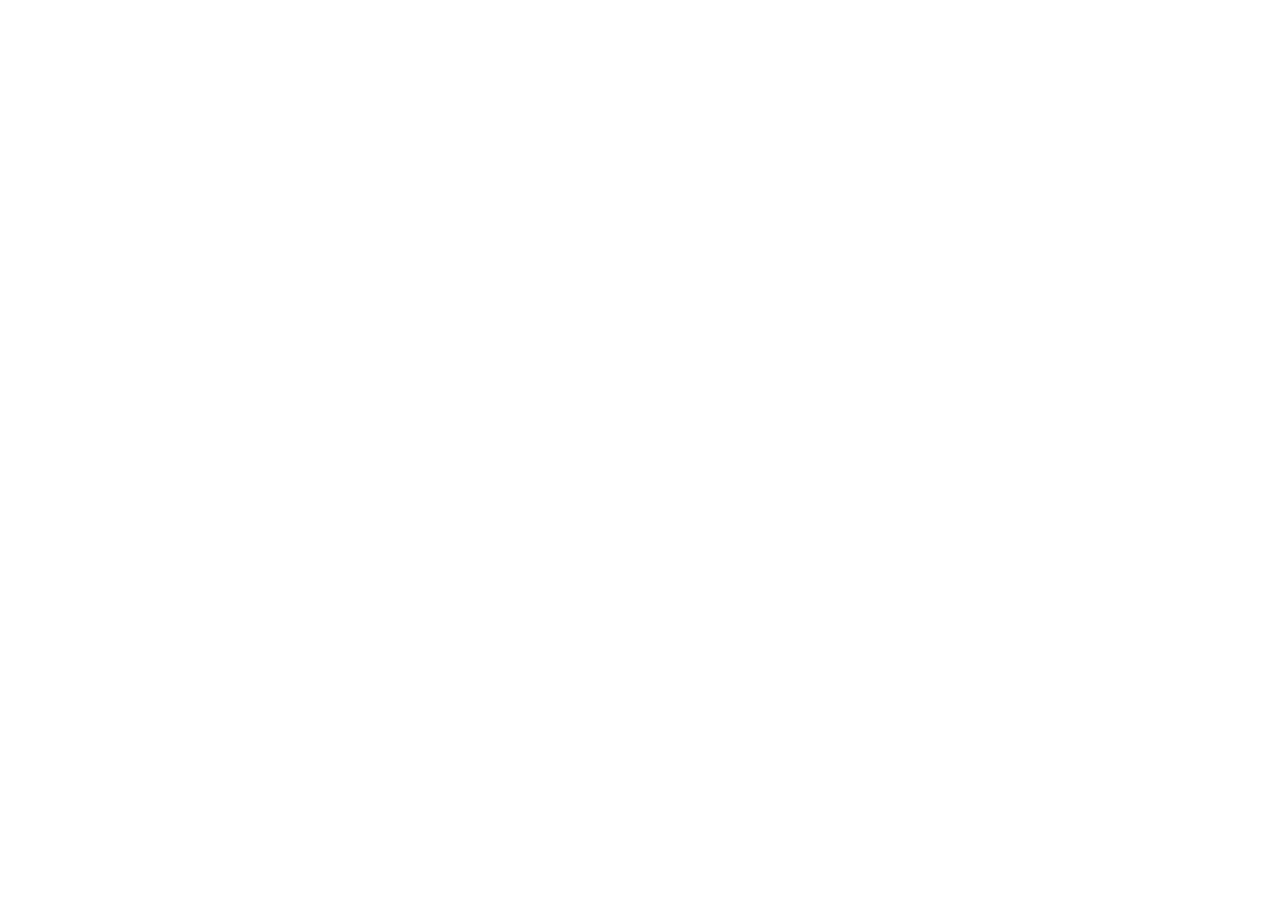
==== produto.html @ 28bfa331 "modified:   README.md 	new file:   css/style.css 	new file:   index.html 	new file:   produto.html" ====
<!DOCTYPE html>
<html lang="pt-BR">

<head>
    <meta charset="UTF-8">
    <meta name="viewport" content="width=device-width, initial-scale=1.0">
    <title></title>
</head>

<body>
    <header>
        <nav>
        </nav>
    </header>

    <main>
        <section id="apresentacao"></section>

        <section id="caracteristicas"></section>

        <section id="beneficios">
            <article></article>
            <article></article>
            <article></article>
        </section>

        <section id="depoimentos"></section>

        <section id="cta"></section>
    </main>

    <footer></footer>
</body>
</html>
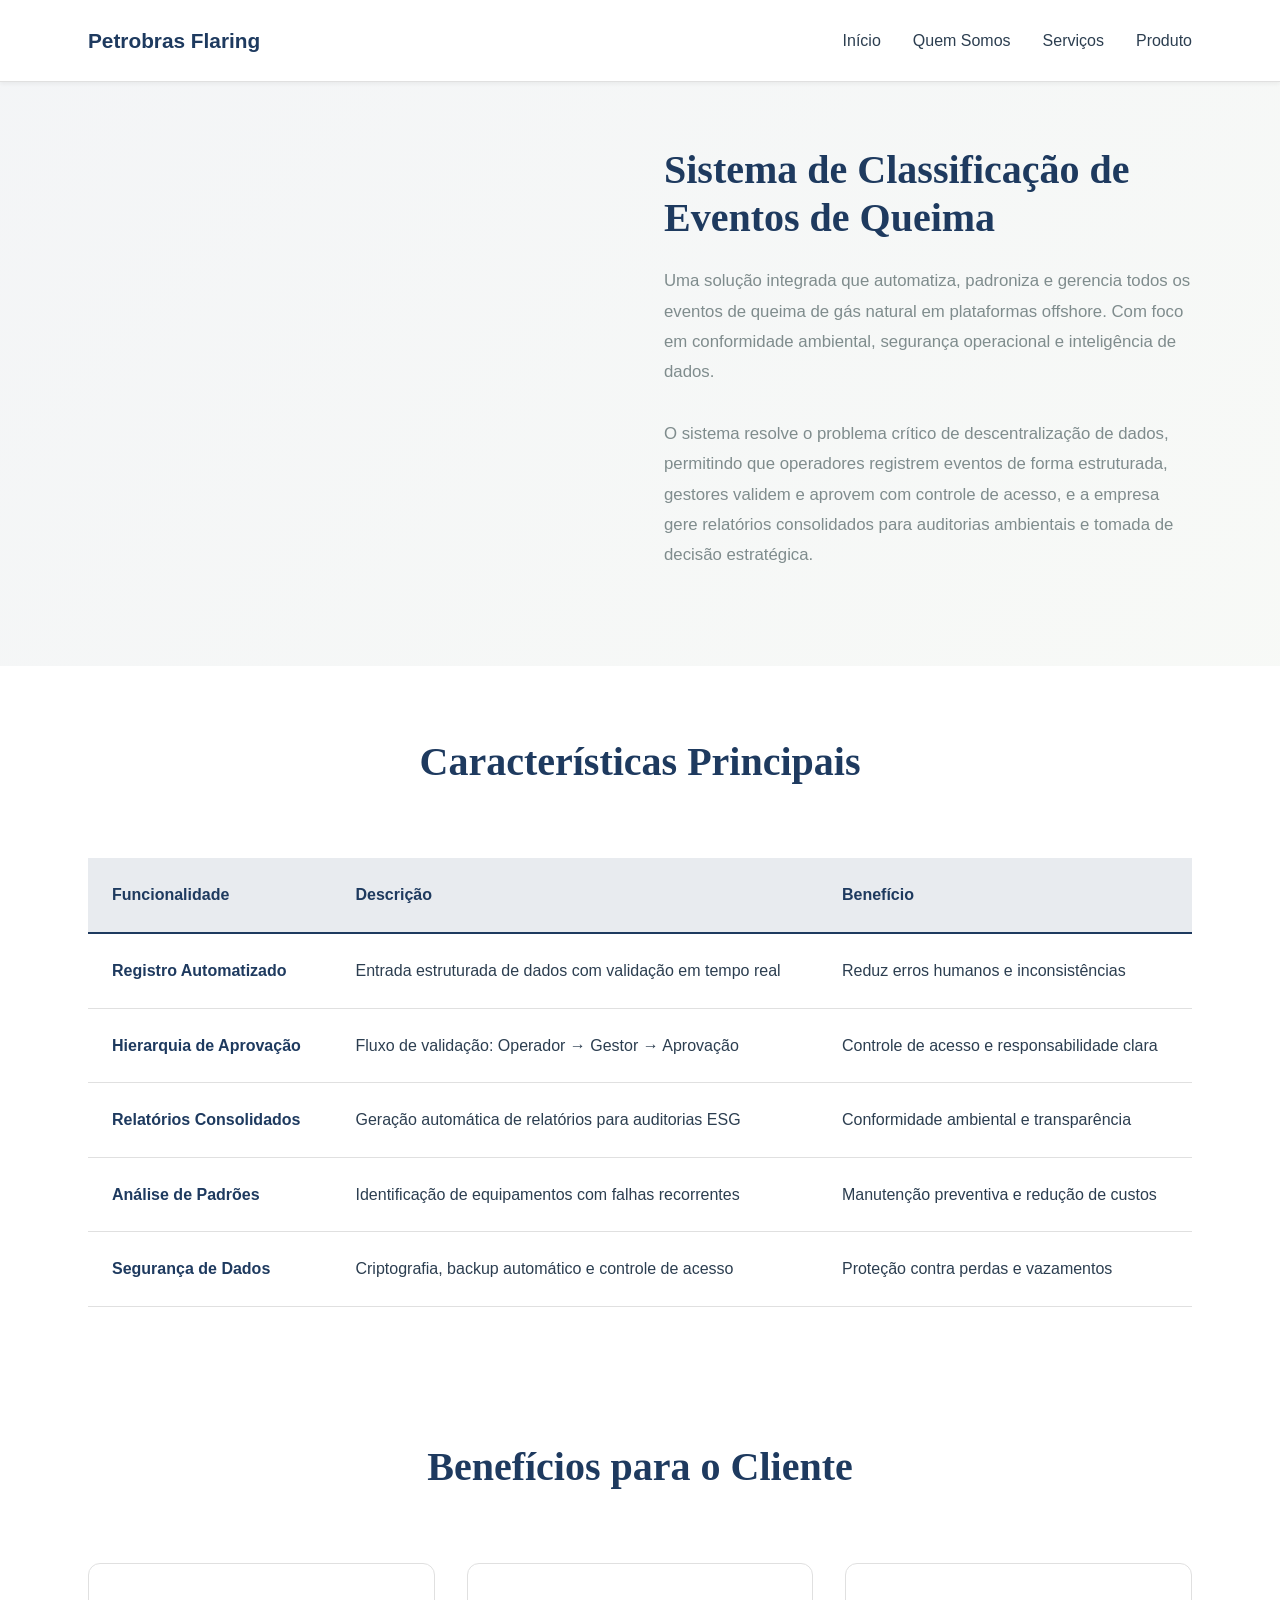
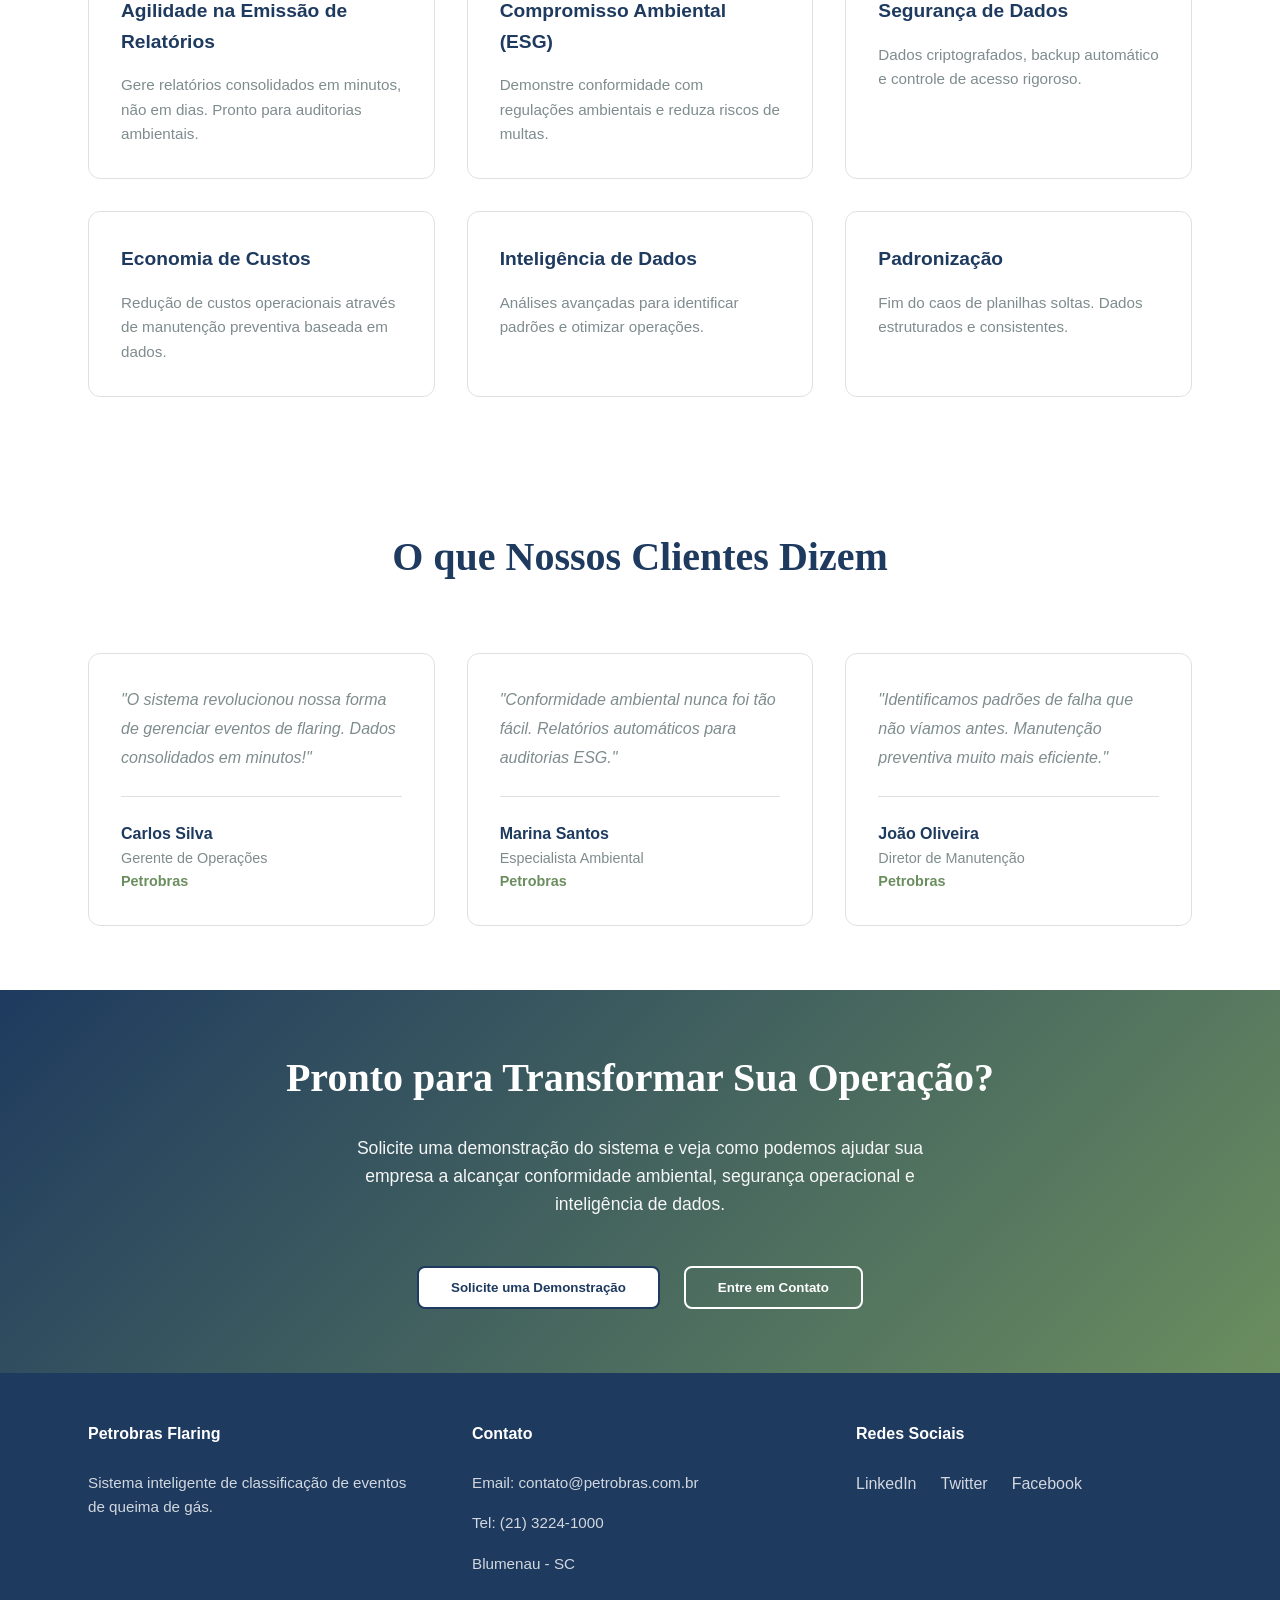
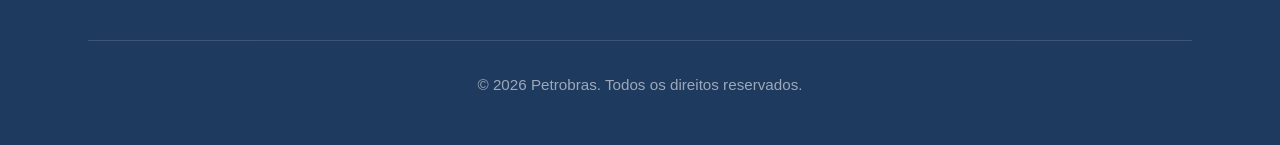
==== commit d43a806c: "modified:   README.md 	deleted:    css/style.css     new file:   css/styles.css 	new file:   img/sim" ====
--- a/produto.html
+++ b/produto.html
@@ -1,34 +1,230 @@
 <!DOCTYPE html>
 <html lang="pt-BR">
-
 <head>
     <meta charset="UTF-8">
     <meta name="viewport" content="width=device-width, initial-scale=1.0">
-    <title></title>
+    <title>Produto - Sistema de Classificação de Flaring | Petrobras</title>
+    <link rel="stylesheet" href="css/styles.css">
 </head>
-
 <body>
-    <header>
-        <nav>
-        </nav>
+    <!-- ============= HEADER & NAVIGATION ============= -->
+    <header class="header">
+        <div class="container">
+            <div class="header-content">
+                <!-- Logo -->
+                <a href="index.html" class="logo">
+                    <h1>Petrobras Flaring</h1>
+                </a>
+
+                <!-- Desktop Navigation -->
+                <nav class="nav-desktop">
+                    <a href="index.html">Início</a>
+                    <a href="index.html#about">Quem Somos</a>
+                    <a href="index.html#servicos">Serviços</a>
+                    <a href="produto.html">Produto</a>
+                </nav>
+            </div>
+        </div>
     </header>
 
+    <!-- ============= MAIN CONTENT ============= -->
     <main>
-        <section id="apresentacao"></section>
-
-        <section id="caracteristicas"></section>
-
-        <section id="beneficios">
-            <article></article>
-            <article></article>
-            <article></article>
-        </section>
-
-        <section id="depoimentos"></section>
-
-        <section id="cta"></section>
+        <!-- ===== SEÇÃO 1: APRESENTAÇÃO DO PRODUTO ===== -->
+        <section class="product-intro">
+            <div class="container">
+                <div class="product-grid">
+                    <!-- Imagem Destacada -->
+                    <div class="product-image">
+
+                    </div>
+
+                    <!-- Conteúdo de Apresentação -->
+                    <div class="product-text">
+                        <h1>Sistema de Classificação de Eventos de Queima</h1>
+                        
+                        <p>Uma solução integrada que automatiza, padroniza e gerencia todos os eventos de queima de gás natural em plataformas offshore. Com foco em conformidade ambiental, segurança operacional e inteligência de dados.</p>
+
+                        <p>O sistema resolve o problema crítico de descentralização de dados, permitindo que operadores registrem eventos de forma estruturada, gestores validem e aprovem com controle de acesso, e a empresa gere relatórios consolidados para auditorias ambientais e tomada de decisão estratégica.</p>
+                    </div>
+                </div>
+            </div>
+        </section>
+
+        <!-- ===== SEÇÃO 2: CARACTERÍSTICAS PRINCIPAIS ===== -->
+        <section class="characteristics">
+            <div class="container">
+                <h2>Características Principais</h2>
+
+                <!-- Tabela com Especificações -->
+                <table class="features-table">
+                    <thead>
+                        <tr>
+                            <th>Funcionalidade</th>
+                            <th>Descrição</th>
+                            <th>Benefício</th>
+                        </tr>
+                    </thead>
+                    <tbody>
+                        <tr>
+                            <td><strong>Registro Automatizado</strong></td>
+                            <td>Entrada estruturada de dados com validação em tempo real</td>
+                            <td>Reduz erros humanos e inconsistências</td>
+                        </tr>
+                        <tr>
+                            <td><strong>Hierarquia de Aprovação</strong></td>
+                            <td>Fluxo de validação: Operador → Gestor → Aprovação</td>
+                            <td>Controle de acesso e responsabilidade clara</td>
+                        </tr>
+                        <tr>
+                            <td><strong>Relatórios Consolidados</strong></td>
+                            <td>Geração automática de relatórios para auditorias ESG</td>
+                            <td>Conformidade ambiental e transparência</td>
+                        </tr>
+                        <tr>
+                            <td><strong>Análise de Padrões</strong></td>
+                            <td>Identificação de equipamentos com falhas recorrentes</td>
+                            <td>Manutenção preventiva e redução de custos</td>
+                        </tr>
+                        <tr>
+                            <td><strong>Segurança de Dados</strong></td>
+                            <td>Criptografia, backup automático e controle de acesso</td>
+                            <td>Proteção contra perdas e vazamentos</td>
+                        </tr>
+                    </tbody>
+                </table>
+            </div>
+        </section>
+
+        <!-- ===== SEÇÃO 3: BENEFÍCIOS PARA O CLIENTE ===== -->
+        <section class="benefits">
+            <div class="container">
+                <h2>Benefícios para o Cliente</h2>
+
+                <!-- CSS Grid: 3-4 colunas com cards -->
+                <div class="benefits-grid">
+                    <article class="benefit-card">
+                        <h3>Agilidade na Emissão de Relatórios</h3>
+                        <p>Gere relatórios consolidados em minutos, não em dias. Pronto para auditorias ambientais.</p>
+                    </article>
+
+                    <article class="benefit-card">
+                        <h3>Compromisso Ambiental (ESG)</h3>
+                        <p>Demonstre conformidade com regulações ambientais e reduza riscos de multas.</p>
+                    </article>
+
+                    <article class="benefit-card">
+                        <h3>Segurança de Dados</h3>
+                        <p>Dados criptografados, backup automático e controle de acesso rigoroso.</p>
+                    </article>
+
+                    <article class="benefit-card">
+                        <h3>Economia de Custos</h3>
+                        <p>Redução de custos operacionais através de manutenção preventiva baseada em dados.</p>
+                    </article>
+
+                    <article class="benefit-card">
+                        <h3>Inteligência de Dados</h3>
+                        <p>Análises avançadas para identificar padrões e otimizar operações.</p>
+                    </article>
+
+                    <article class="benefit-card">
+                        <h3>Padronização</h3>
+                        <p>Fim do caos de planilhas soltas. Dados estruturados e consistentes.</p>
+                    </article>
+                </div>
+            </div>
+        </section>
+
+        <!-- ===== SEÇÃO 4: DEPOIMENTOS ===== -->
+        <section class="testimonials">
+            <div class="container">
+                <h2>O que Nossos Clientes Dizem</h2>
+
+                <!-- CSS Grid: Cards de depoimento -->
+                <div class="testimonials-grid">
+                    <article class="testimonial-card">
+                        <p class="testimonial-text">"O sistema revolucionou nossa forma de gerenciar eventos de flaring. Dados consolidados em minutos!"</p>
+                        <div class="testimonial-author">
+                            <p class="author-name">Carlos Silva</p>
+                            <p class="author-role">Gerente de Operações</p>
+                            <p class="author-company">Petrobras</p>
+                        </div>
+                    </article>
+
+                    <article class="testimonial-card">
+                        <p class="testimonial-text">"Conformidade ambiental nunca foi tão fácil. Relatórios automáticos para auditorias ESG."</p>
+                        <div class="testimonial-author">
+                            <p class="author-name">Marina Santos</p>
+                            <p class="author-role">Especialista Ambiental</p>
+                            <p class="author-company">Petrobras</p>
+                        </div>
+                    </article>
+
+                    <article class="testimonial-card">
+                        <p class="testimonial-text">"Identificamos padrões de falha que não víamos antes. Manutenção preventiva muito mais eficiente."</p>
+                        <div class="testimonial-author">
+                            <p class="author-name">João Oliveira</p>
+                            <p class="author-role">Diretor de Manutenção</p>
+                            <p class="author-company">Petrobras</p>
+                        </div>
+                    </article>
+                </div>
+            </div>
+        </section>
+
+        <!-- ===== SEÇÃO 5: CALL TO ACTION ===== -->
+        <section class="cta">
+            <div class="container">
+                <div class="cta-content">
+                    <h2>Pronto para Transformar Sua Operação?</h2>
+                    <p>Solicite uma demonstração do sistema e veja como podemos ajudar sua empresa a alcançar conformidade ambiental, segurança operacional e inteligência de dados.</p>
+                    <div class="cta-buttons">
+                        <button class="btn-secondary">Solicite uma Demonstração</button>
+                        <button class="btn-outline">Entre em Contato</button>
+                    </div>
+                </div>
+            </div>
+        </section>
     </main>
 
-    <footer></footer>
+    <!-- ============= FOOTER ============= -->
+    <footer class="footer">
+        <div class="container">
+            <div class="footer-grid">
+                <!-- Brand Column -->
+                <div>
+                    <div class="footer-logo">
+                        <span>Petrobras Flaring</span>
+                    </div>
+                    <p>Sistema inteligente de classificação de eventos de queima de gás.</p>
+                </div>
+
+                <!-- Contact Column -->
+                <div>
+                    <h4>Contato</h4>
+                    <ul>
+                        <li>Email: contato@petrobras.com.br</li>
+                        <li>Tel: (21) 3224-1000</li>
+                        <li>Blumenau - SC</li>
+                    </ul>
+                </div>
+
+                <!-- Social Links -->
+                <div>
+                    <h4>Redes Sociais</h4>
+                    <div class="social-links">
+                        <a href="#">LinkedIn</a>
+                        <a href="#">Twitter</a>
+                        <a href="#">Facebook</a>
+                    </div>
+                </div>
+            </div>
+
+            <!-- Footer Bottom -->
+            <div class="footer-bottom">
+                <p>&copy; 2026 Petrobras. Todos os direitos reservados.</p>
+            </div>
+        </div>
+    </footer>
 </body>
-</html>+</html>
--- a/css/styles.css
+++ b/css/styles.css
@@ -0,0 +1,843 @@
+
+* {
+    margin: 0;
+    padding: 0;
+    box-sizing: border-box;
+}
+
+:root {
+    /* Colors */
+    --primary: #1e3a5f;
+    --accent: #6b8e5f;
+    --cream: #f8f7f3;
+    --text-dark: #2c3e50;
+    --text-light: #7f8c8d;
+    --border: #e0e0e0;
+    --hover: #16293a;
+    
+    /* Typography */
+    --font-display: 'Georgia', serif;
+    --font-body: 'Segoe UI', Tahoma, Geneva, Verdana, sans-serif;
+    
+    /* Spacing */
+    --spacing-xs: 0.5rem;
+    --spacing-sm: 1rem;
+    --spacing-md: 1.5rem;
+    --spacing-lg: 2rem;
+    --spacing-xl: 3rem;
+    --spacing-2xl: 4rem;
+}
+
+html {
+    scroll-behavior: smooth;
+}
+
+body {
+    font-family: var(--font-body);
+    color: var(--text-dark);
+    background-color: #fff;
+    line-height: 1.6;
+
+    /* REQUISITO: O layout principal gerenciado via grid-template-areas */
+    display: grid;
+    grid-template-areas: 
+        "cabecalho"
+        "conteudo"
+        "rodape";
+    grid-template-rows: auto 1fr auto;
+    min-height: 100vh;
+}
+
+/* ============= CONTAINER ============= */
+.container {
+    width: 100%;
+    max-width: 1200px;
+    margin: 0 auto;
+    padding: 0 var(--spacing-md);
+}
+
+@media (min-width: 768px) {
+    .container {
+        padding: 0 var(--spacing-lg);
+    }
+}
+
+@media (min-width: 1024px) {
+    .container {
+        padding: 0 var(--spacing-xl);
+    }
+}
+
+/* ============= HEADER & NAVIGATION ============= */
+.header {
+    grid-area: cabecalho;
+    background-color: #fff;
+    border-bottom: 1px solid var(--border);
+    position: sticky;
+    top: 0;
+    z-index: 50;
+    box-shadow: 0 2px 4px rgba(0, 0, 0, 0.05);
+}
+
+.header-content {
+    display: flex;
+    align-items: center;
+    justify-content: space-between;
+    padding: var(--spacing-md) 0;
+    flex-wrap: wrap; /* Permite que o menu desça automaticamente no mobile */
+}
+
+.logo {
+    display: flex;
+    align-items: center;
+    gap: var(--spacing-sm);
+    text-decoration: none;
+    color: var(--primary);
+    cursor: pointer;
+}
+
+.logo-icon {
+    width: 40px;
+    height: 40px;
+    background-color: var(--primary);
+    color: white;
+    border-radius: 8px;
+    display: flex;
+    align-items: center;
+    justify-content: center;
+    font-weight: bold;
+    font-size: 1.2rem;
+}
+
+.logo h1 {
+    font-size: 1.3rem;
+    font-weight: bold;
+    display: none;
+}
+
+@media (min-width: 640px) {
+    .logo h1 {
+        display: block;
+    }
+}
+
+/* Navigation (Transformação pura via CSS Grid) */
+.nav-desktop {
+    display: grid;
+    grid-auto-flow: row; /* REQUISITO: Lista vertical no mobile */
+    width: 100%;
+    text-align: center;
+    gap: var(--spacing-sm);
+    margin-top: var(--spacing-sm);
+    align-items: center;
+}
+
+@media (min-width: 768px) {
+    .nav-desktop {
+        /* REQUISITO: Menu em grade horizontal complexa (desktop) */
+        grid-auto-flow: column;
+        width: auto;
+        margin-top: 0;
+        gap: var(--spacing-lg);
+    }
+}
+
+.nav-desktop a {
+    color: var(--text-dark);
+    text-decoration: none;
+    font-weight: 500;
+    transition: color 0.3s ease;
+}
+
+.nav-desktop a:hover {
+    color: var(--primary);
+}
+
+/* ============= BUTTONS ============= */
+.btn-primary {
+    padding: 0.75rem 1.5rem;
+    background-color: var(--primary);
+    color: white;
+    border: none;
+    border-radius: 8px;
+    cursor: pointer;
+    font-weight: 600;
+    transition: background-color 0.3s ease;
+}
+
+.btn-primary:hover {
+    background-color: var(--hover);
+}
+
+.btn-secondary {
+    padding: 0.75rem 2rem;
+    background-color: white;
+    color: var(--primary);
+    border: 2px solid var(--primary);
+    border-radius: 8px;
+    cursor: pointer;
+    font-weight: 600;
+    transition: all 0.3s ease;
+    text-decoration: none;
+    display: inline-block;
+}
+
+.btn-secondary:hover {
+    background-color: var(--primary);
+    color: white;
+}
+
+.btn-outline {
+    padding: 0.75rem 2rem;
+    background-color: transparent;
+    color: white;
+    border: 2px solid white;
+    border-radius: 8px;
+    cursor: pointer;
+    font-weight: 600;
+    transition: all 0.3s ease;
+}
+
+.btn-outline:hover {
+    background-color: rgba(255, 255, 255, 0.1);
+}
+
+
+.hero {
+    background: linear-gradient(135deg, var(--primary) 0%, var(--primary) 60%, var(--accent) 100%);
+    color: white;
+    padding: var(--spacing-2xl) 0;
+}
+
+.hero-grid {
+    display: grid;
+    grid-template-columns: 1fr;
+    gap: var(--spacing-xl);
+    align-items: center;
+}
+
+@media (min-width: 768px) {
+    .hero-grid {
+        grid-template-columns: 1fr 1fr;
+    }
+}
+
+.hero-text h1 {
+    font-family: var(--font-display);
+    font-size: 2.5rem;
+    font-weight: bold;
+    margin-bottom: var(--spacing-md);
+    line-height: 1.2;
+}
+
+@media (min-width: 768px) {
+    .hero-text h1 {
+        font-size: 3rem;
+    }
+}
+
+.hero-text p {
+    font-size: 1.1rem;
+    margin-bottom: var(--spacing-lg);
+    opacity: 0.95;
+}
+
+.hero-buttons {
+    display: flex;
+    gap: var(--spacing-md);
+    flex-wrap: wrap;
+}
+
+.hero-image {
+    display: none;
+}
+
+@media (min-width: 768px) {
+    .hero-image {
+        display: block;
+    }
+}
+
+.placeholder {
+    width: 100%;
+    height: 320px;
+    background: rgba(255, 255, 255, 0.1);
+    border: 2px solid rgba(255, 255, 255, 0.2);
+    border-radius: 16px;
+    display: flex;
+    flex-direction: column;
+    align-items: center;
+    justify-content: center;
+    gap: var(--spacing-md);
+}
+
+.placeholder svg {
+    width: 128px;
+    height: 128px;
+    opacity: 0.5;
+}
+
+.placeholder p {
+    color: rgba(255, 255, 255, 0.6);
+    font-weight: 500;
+}
+
+
+.about {
+    padding: var(--spacing-2xl) 0;
+    background-color: #fff;
+}
+
+.about h2 {
+    font-family: var(--font-display);
+    font-size: 2.5rem;
+    text-align: center;
+    margin-bottom: var(--spacing-2xl);
+    color: var(--primary);
+}
+
+.about-grid {
+    display: grid;
+    grid-template-columns: 1fr;
+    gap: var(--spacing-xl);
+    align-items: center;
+}
+
+@media (min-width: 768px) {
+    .about-grid {
+        grid-template-columns: 1fr 1fr;
+    }
+}
+
+.about-image {
+    order: 2;
+}
+
+@media (min-width: 768px) {
+    .about-image {
+        order: 1;
+    }
+}
+
+.about-image .placeholder {
+    height: 384px;
+    background: linear-gradient(135deg, rgba(107, 142, 95, 0.1) 0%, rgba(30, 58, 95, 0.05) 100%);
+    border-color: rgba(30, 58, 95, 0.2);
+}
+
+.about-text {
+    order: 1;
+}
+
+@media (min-width: 768px) {
+    .about-text {
+        order: 2;
+    }
+}
+
+.about-text p {
+    font-size: 1.1rem;
+    margin-bottom: var(--spacing-lg);
+    color: var(--text-light);
+    line-height: 1.8;
+}
+
+.about-values {
+    display: flex;
+    flex-direction: column;
+    gap: var(--spacing-md);
+    margin-top: var(--spacing-lg);
+}
+
+.value-item {
+    display: flex;
+    gap: var(--spacing-md);
+}
+
+.value-icon {
+    width: 24px;
+    height: 24px;
+    background-color: var(--accent);
+    color: white;
+    border-radius: 50%;
+    display: flex;
+    align-items: center;
+    justify-content: center;
+    flex-shrink: 0;
+    margin-top: 4px;
+    font-weight: bold;
+    font-size: 0.9rem;
+}
+
+.value-item h3 {
+    font-weight: bold;
+    color: var(--primary);
+    margin-bottom: 0.25rem;
+}
+
+.value-item p {
+    font-size: 0.95rem;
+    color: var(--text-light);
+    margin: 0;
+}
+
+
+.product-intro {
+    padding: var(--spacing-2xl) 0;
+    background: linear-gradient(135deg, rgba(30, 58, 95, 0.05) 0%, rgba(107, 142, 95, 0.05) 100%);
+}
+
+.product-grid {
+    display: grid;
+    grid-template-columns: 1fr;
+    gap: var(--spacing-xl);
+    align-items: center;
+}
+
+@media (min-width: 768px) {
+    .product-grid {
+        grid-template-columns: 1fr 1fr;
+    }
+}
+
+.product-image {
+    order: 2;
+}
+
+@media (min-width: 768px) {
+    .product-image {
+        order: 1;
+    }
+}
+
+.product-image .placeholder {
+    height: 384px;
+    background: linear-gradient(135deg, rgba(30, 58, 95, 0.1) 0%, rgba(107, 142, 95, 0.1) 100%);
+}
+
+.product-text {
+    order: 1;
+}
+
+@media (min-width: 768px) {
+    .product-text {
+        order: 2;
+    }
+}
+
+.product-text h1 {
+    font-family: var(--font-display);
+    font-size: 2.5rem;
+    color: var(--primary);
+    margin-bottom: var(--spacing-md);
+    line-height: 1.2;
+}
+
+.product-text p {
+    font-size: 1.05rem;
+    color: var(--text-light);
+    margin-bottom: var(--spacing-lg);
+    line-height: 1.8;
+}
+
+
+.characteristics {
+    padding: var(--spacing-2xl) 0;
+    background-color: #fff;
+}
+
+.characteristics h2 {
+    font-family: var(--font-display);
+    font-size: 2.5rem;
+    text-align: center;
+    margin-bottom: var(--spacing-2xl);
+    color: var(--primary);
+}
+
+.features-table {
+    width: 100%;
+    border-collapse: collapse;
+    margin-top: var(--spacing-lg);
+}
+
+.features-table thead {
+    background-color: rgba(30, 58, 95, 0.1);
+    border-bottom: 2px solid var(--primary);
+}
+
+.features-table th {
+    padding: var(--spacing-md);
+    text-align: left;
+    font-weight: 600;
+    color: var(--primary);
+}
+
+.features-table td {
+    padding: var(--spacing-md);
+    border-bottom: 1px solid var(--border);
+}
+
+.features-table tbody tr:hover {
+    background-color: rgba(107, 142, 95, 0.05);
+    transition: background-color 0.3s ease;
+}
+
+.features-table strong {
+    color: var(--primary);
+}
+
+
+.benefits {
+    padding: var(--spacing-2xl) 0;
+    background-color: #fff;
+}
+
+.benefits h2 {
+    font-family: var(--font-display);
+    font-size: 2.5rem;
+    text-align: center;
+    margin-bottom: var(--spacing-2xl);
+    color: var(--primary);
+}
+
+
+.benefits-grid {
+    display: grid;
+    grid-template-columns: 1fr;
+    gap: var(--spacing-lg);
+}
+
+@media (min-width: 640px) {
+    .benefits-grid {
+        grid-template-columns: repeat(2, 1fr);
+    }
+}
+
+@media (min-width: 1024px) {
+    .benefits-grid {
+        grid-template-columns: repeat(3, 1fr);
+    }
+}
+
+.benefit-card {
+    background-color: #fff;
+    padding: var(--spacing-lg);
+    border-radius: 12px;
+    border: 1px solid var(--border);
+    transition: all 0.3s ease;
+}
+
+.benefit-card:hover {
+    box-shadow: 0 8px 16px rgba(0, 0, 0, 0.1);
+    border-color: var(--accent);
+}
+
+.benefit-icon {
+    font-size: 2.5rem;
+    margin-bottom: var(--spacing-md);
+}
+
+.benefit-card h3 {
+    font-size: 1.2rem;
+    color: var(--primary);
+    margin-bottom: var(--spacing-sm);
+    font-weight: 600;
+}
+
+.benefit-card p {
+    color: var(--text-light);
+    font-size: 0.95rem;
+    line-height: 1.6;
+}
+
+
+.testimonials {
+    padding: var(--spacing-2xl) 0;
+    background-color: #fff;
+}
+
+.testimonials h2 {
+    font-family: var(--font-display);
+    font-size: 2.5rem;
+    text-align: center;
+    margin-bottom: var(--spacing-2xl);
+    color: var(--primary);
+}
+
+
+.testimonials-grid {
+    display: grid;
+    grid-template-columns: 1fr;
+    gap: var(--spacing-lg);
+}
+
+@media (min-width: 768px) {
+    .testimonials-grid {
+        grid-template-columns: repeat(2, 1fr);
+    }
+}
+
+@media (min-width: 1024px) {
+    .testimonials-grid {
+        grid-template-columns: repeat(3, 1fr);
+    }
+}
+
+.testimonial-card {
+    background-color: #fff;
+    padding: var(--spacing-lg);
+    border-radius: 12px;
+    border: 1px solid var(--border);
+    transition: all 0.3s ease;
+}
+
+.testimonial-card:hover {
+    box-shadow: 0 8px 16px rgba(0, 0, 0, 0.1);
+}
+
+.rating {
+    font-size: 1.2rem;
+    margin-bottom: var(--spacing-md);
+}
+
+.testimonial-text {
+    font-style: italic;
+    color: var(--text-light);
+    margin-bottom: var(--spacing-md);
+    line-height: 1.8;
+}
+
+.testimonial-author {
+    border-top: 1px solid var(--border);
+    padding-top: var(--spacing-md);
+}
+
+.author-name {
+    font-weight: 600;
+    color: var(--primary);
+    margin-bottom: 0.25rem;
+}
+
+.author-role {
+    font-size: 0.9rem;
+    color: var(--text-light);
+    margin-bottom: 0.25rem;
+}
+
+.author-company {
+    font-size: 0.9rem;
+    color: var(--accent);
+    font-weight: 600;
+}
+
+.testimonial-author p {
+    margin: 0;
+}
+
+
+.cta {
+    background: linear-gradient(135deg, var(--primary) 0%, var(--accent) 100%);
+    color: white;
+    padding: var(--spacing-2xl) 0;
+}
+
+.cta-content {
+    text-align: center;
+}
+
+.cta h2 {
+    font-family: var(--font-display);
+    font-size: 2.5rem;
+    margin-bottom: var(--spacing-lg);
+    line-height: 1.2;
+}
+
+.cta p {
+    font-size: 1.1rem;
+    margin-bottom: var(--spacing-xl);
+    max-width: 600px;
+    margin-left: auto;
+    margin-right: auto;
+    opacity: 0.95;
+}
+
+.cta-buttons {
+    display: flex;
+    gap: var(--spacing-md);
+    justify-content: center;
+    flex-wrap: wrap;
+}
+
+/* ============= SEÇÃO DE SERVIÇOS E DESAFIO ============= */
+#servicos {
+    display: grid;
+    grid-template-columns: 1fr; /* Lista empilhada no mobile */
+    gap: var(--spacing-lg);
+}
+
+@media (min-width: 768px) {
+    /* Coloca lado a lado no Tablet */
+    #servicos {
+        grid-template-columns: repeat(2, 1fr);
+    }
+}
+
+@media (min-width: 1024px) {
+    /* No Desktop, 3 colunas e desafio do Span 2 */
+    #servicos {
+        grid-template-columns: repeat(3, 1fr);
+    }
+    
+    /* DESAFIO CONCLUÍDO: Card premium ocupando 2 colunas */
+    .servico-premium {
+        grid-column: span 2;
+    }
+}
+
+/* Estética dos cards de serviço dentro do styles.css */
+#servicos article {
+    background-color: #fff;
+    padding: var(--spacing-lg);
+    border-radius: 12px;
+    border: 1px solid var(--border);
+    text-align: center;
+    transition: all 0.3s ease;
+}
+
+#servicos article:hover {
+    box-shadow: 0 8px 16px rgba(0, 0, 0, 0.1);
+    border-color: var(--primary);
+}
+
+/* Destaca visualmente o card Premium com as cores do seu tema */
+#servicos .servico-premium {
+    border: 2px solid var(--primary);
+    background-color: rgba(30, 58, 95, 0.05);
+}
+
+.footer {
+    grid-area: rodape;
+    background-color: var(--primary);
+    color: white;
+    padding: var(--spacing-xl) 0;
+}
+
+.footer-grid {
+    display: grid;
+    grid-template-columns: 1fr;
+    gap: var(--spacing-xl);
+    margin-bottom: var(--spacing-xl);
+}
+
+@media (min-width: 768px) {
+    .footer-grid {
+        grid-template-columns: repeat(3, 1fr);
+    }
+}
+
+.footer-logo {
+    display: flex;
+    align-items: center;
+    gap: var(--spacing-sm);
+    margin-bottom: var(--spacing-md);
+    font-weight: 600;
+}
+
+.footer-logo .logo-icon {
+    background-color: white;
+    color: var(--primary);
+}
+
+.footer p {
+    font-size: 0.95rem;
+    opacity: 0.8;
+}
+
+.footer h4 {
+    font-weight: 600;
+    margin-bottom: var(--spacing-md);
+}
+
+.footer ul {
+    list-style: none;
+}
+
+.footer li {
+    font-size: 0.95rem;
+    opacity: 0.8;
+    margin-bottom: var(--spacing-sm);
+}
+
+.social-links {
+    display: flex;
+    gap: var(--spacing-md);
+}
+
+.social-links a {
+    color: white;
+    text-decoration: none;
+    opacity: 0.8;
+    transition: opacity 0.3s ease;
+}
+
+.social-links a:hover {
+    opacity: 1;
+}
+
+.footer-bottom {
+    border-top: 1px solid rgba(255, 255, 255, 0.2);
+    padding-top: var(--spacing-lg);
+    text-align: center;
+    font-size: 0.9rem;
+    opacity: 0.7;
+}
+
+/* ============= SEÇÃO DIFERENCIAIS (REQUISITO) ============= */
+/* Uso de grid-auto-flow: dense para organizar ícones */
+.diferenciais-grid {
+    display: grid;
+    grid-template-columns: repeat(auto-fit, minmax(150px, 1fr));
+    grid-auto-flow: dense;
+    gap: var(--spacing-md);
+}
+
+.diferenciais-grid .destaque-largo {
+    grid-column: span 2;
+}
+
+.diferenciais-grid .destaque-alto {
+    grid-row: span 2;
+}
+
+@media (max-width: 640px) {
+    :root {
+        --spacing-2xl: 2.5rem;
+    }
+
+    .hero-text h1,
+    .about h2,
+    .characteristics h2,
+    .benefits h2,
+    .testimonials h2,
+    .cta h2 {
+        font-size: 1.8rem;
+    }
+
+    .hero-buttons {
+        flex-direction: column;
+    }
+
+    .btn-secondary,
+    .btn-outline {
+        width: 100%;
+        text-align: center;
+    }
+
+    .cta-buttons {
+        flex-direction: column;
+    }
+
+    .cta-buttons button {
+        width: 100%;
+    }
+}
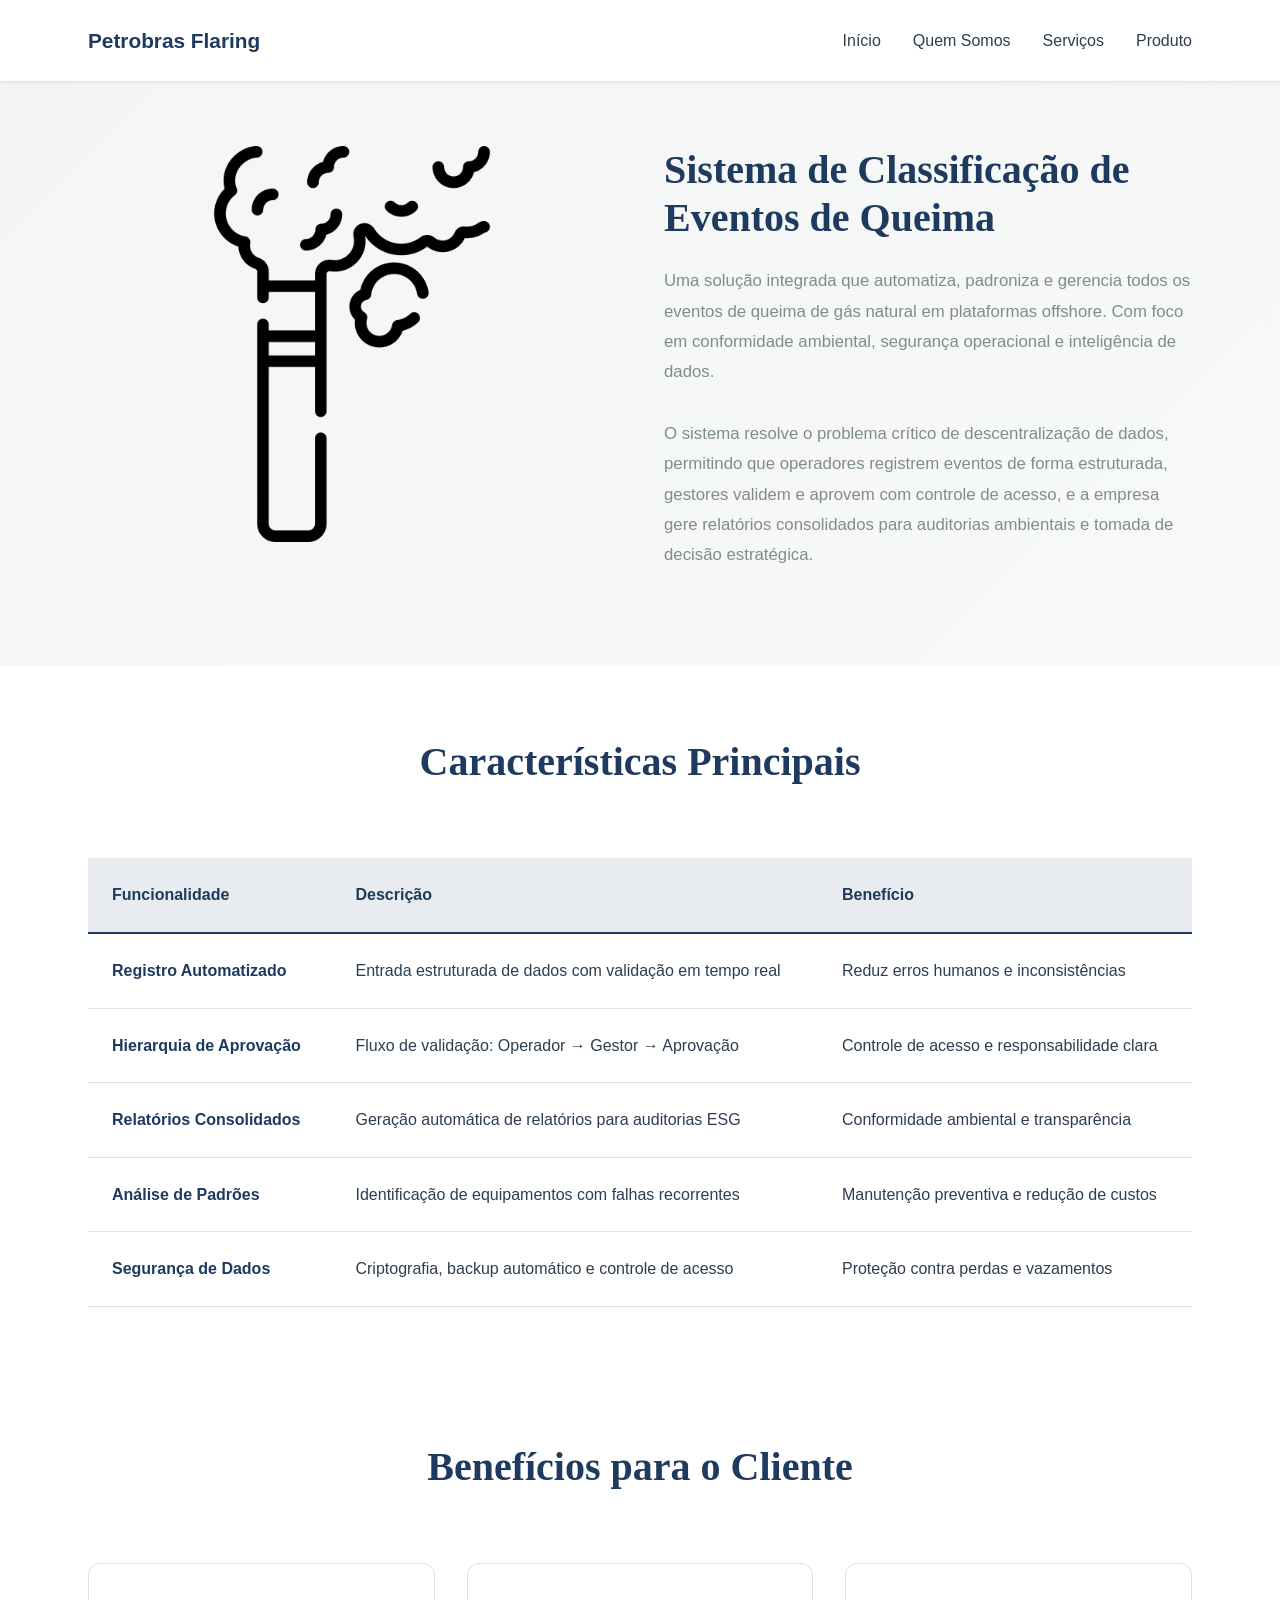
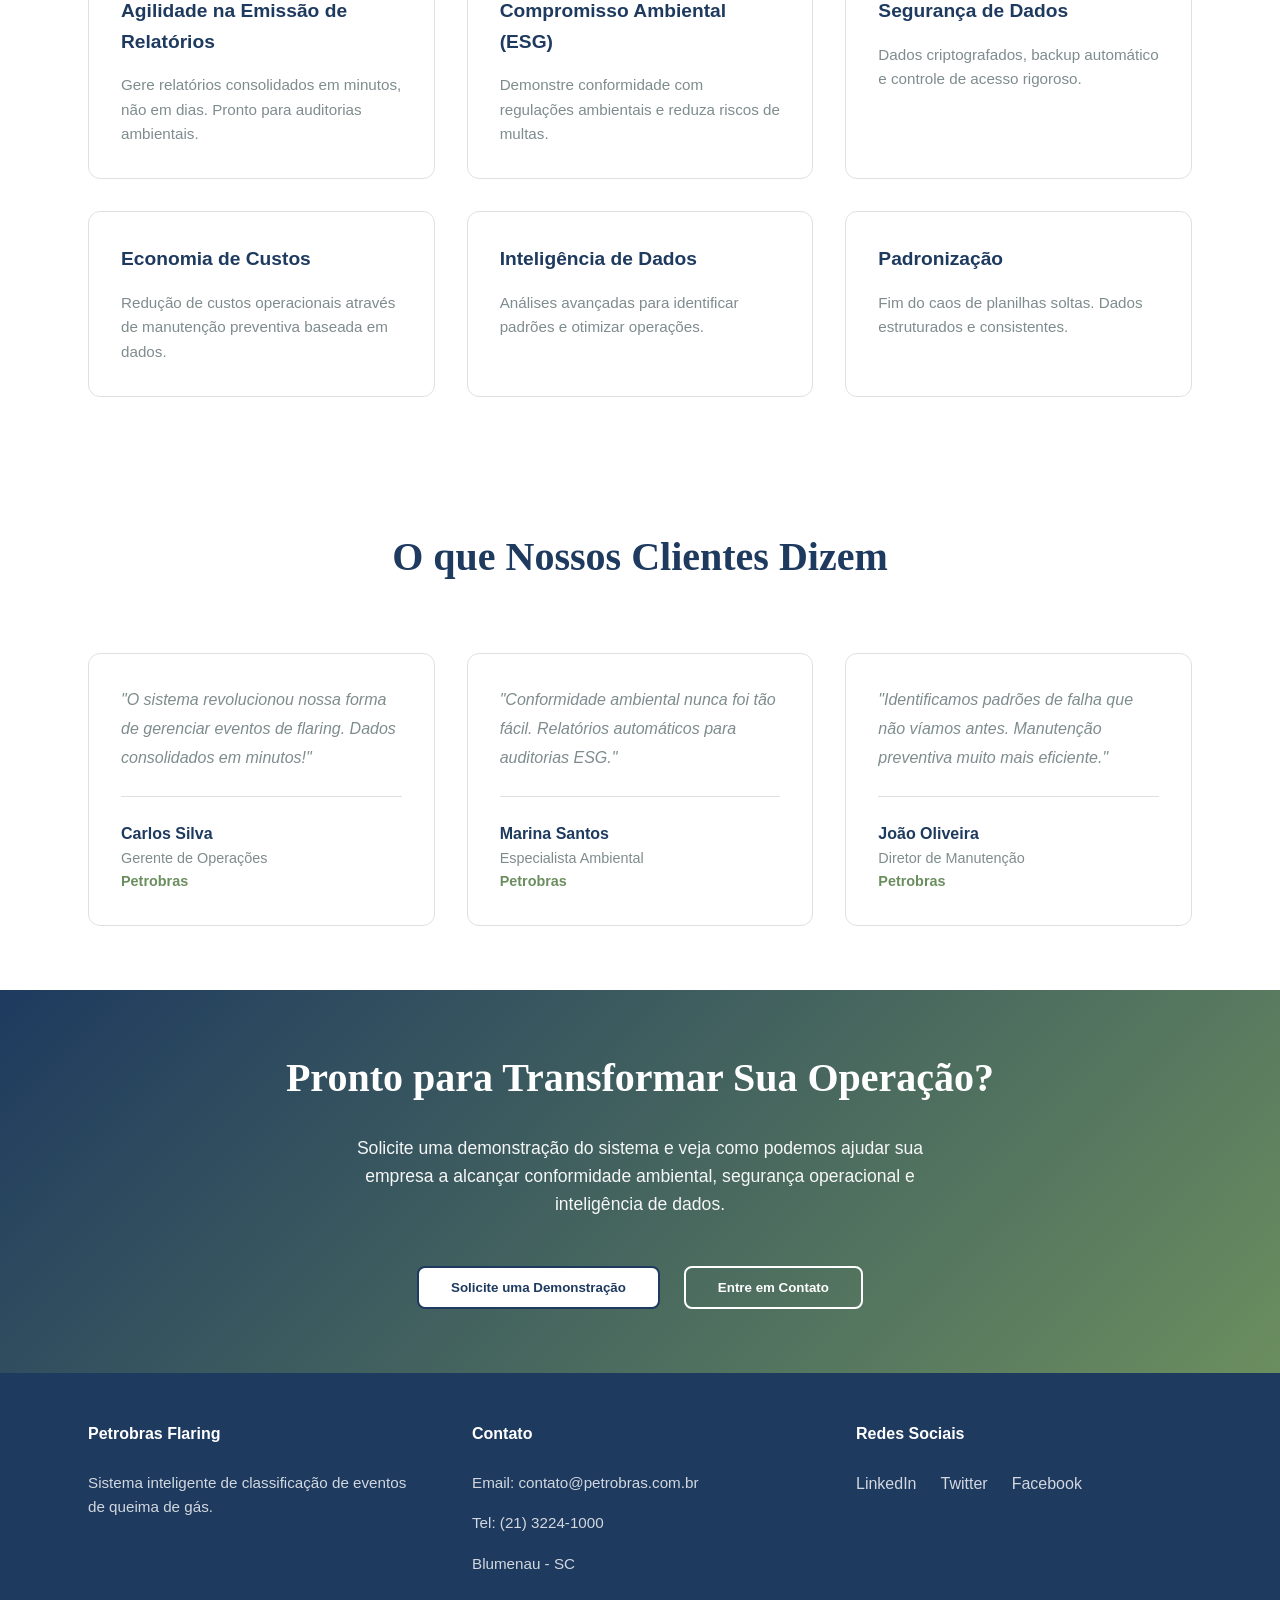
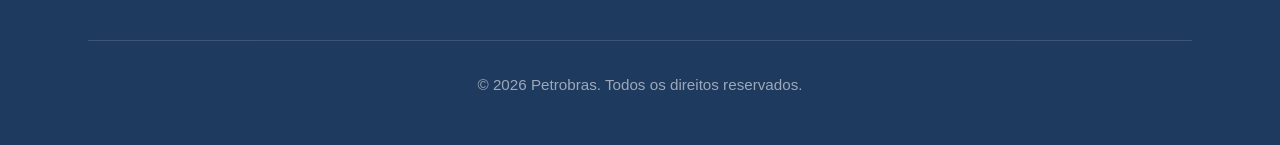
==== commit a9e24b60: "minor visual changes" ====
--- a/produto.html
+++ b/produto.html
@@ -35,7 +35,7 @@
                 <div class="product-grid">
                     <!-- Imagem Destacada -->
                     <div class="product-image">
-
+                        <img src="img/flaring.webp" >
                     </div>
 
                     <!-- Conteúdo de Apresentação -->
--- a/css/styles.css
+++ b/css/styles.css
@@ -311,6 +311,15 @@
 
 .about-image {
     order: 2;
+    overflow: hidden; /* Esconde o que transbordar do container */
+    border-radius: 12px; /* Deixa as bordas arredondadas, opcional */
+    aspect-ratio: 16 / 10; /* Controla a proporção, evitando que a imagem achate */
+}
+
+.about-image img {
+    width: 100%;
+    height: 100%;
+    object-fit: cover; /* Faz a mágica: preenche o espaço, mantém a proporção e corta o excesso (zoom e crop) */
 }
 
 @media (min-width: 768px) {
@@ -391,7 +400,7 @@
     display: grid;
     grid-template-columns: 1fr;
     gap: var(--spacing-xl);
-    align-items: center;
+    align-items: start; /* Alinha os itens no topo, impedindo que a imagem estique */
 }
 
 @media (min-width: 768px) {
@@ -402,6 +411,15 @@
 
 .product-image {
     order: 2;
+}
+
+.product-image img {
+    width: 100%;
+    height: auto; /* A altura se ajusta para manter a proporção */
+    aspect-ratio: 4 / 3; /* Define uma proporção para a imagem (ex: 4:3) */
+    object-fit: cover;
+    object-fit: contain; /* Garante que a imagem apareça inteira, sem cortes */
+    border-radius: 12px;
 }
 
 @media (min-width: 768px) {
@@ -685,12 +703,16 @@
 @media (min-width: 1024px) {
     /* No Desktop, 3 colunas e desafio do Span 2 */
     #servicos {
-        grid-template-columns: repeat(3, 1fr);
+        /* Agora com 2 colunas para acomodar o novo layout */
+        grid-template-columns: repeat(2, 1fr);
     }
     
-    /* DESAFIO CONCLUÍDO: Card premium ocupando 2 colunas */
+    /* Card premium ocupando o espaço de 2 linhas na coluna da direita */
     .servico-premium {
-        grid-column: span 2;
+        grid-row: span 2; /* Faz o card ocupar 2 linhas de altura */
+        display: flex;
+        flex-direction: column;
+        justify-content: center; /* Centraliza o conteúdo no card mais alto */
     }
 }
 
@@ -709,6 +731,14 @@
     border-color: var(--primary);
 }
 
+/* Controla o tamanho das imagens dentro dos cards de serviço */
+#servicos article img {
+    height: 10em; /* Altura consistente com os placeholders */
+    max-width: 100%; /* Garante que não ultrapasse a largura do card */
+    object-fit: contain; /* Redimensiona sem distorcer ou cortar */
+    margin-bottom: var(--spacing-md); /* Adiciona espaço entre a imagem e o título */
+}
+
 /* Destaca visualmente o card Premium com as cores do seu tema */
 #servicos .servico-premium {
     border: 2px solid var(--primary);
